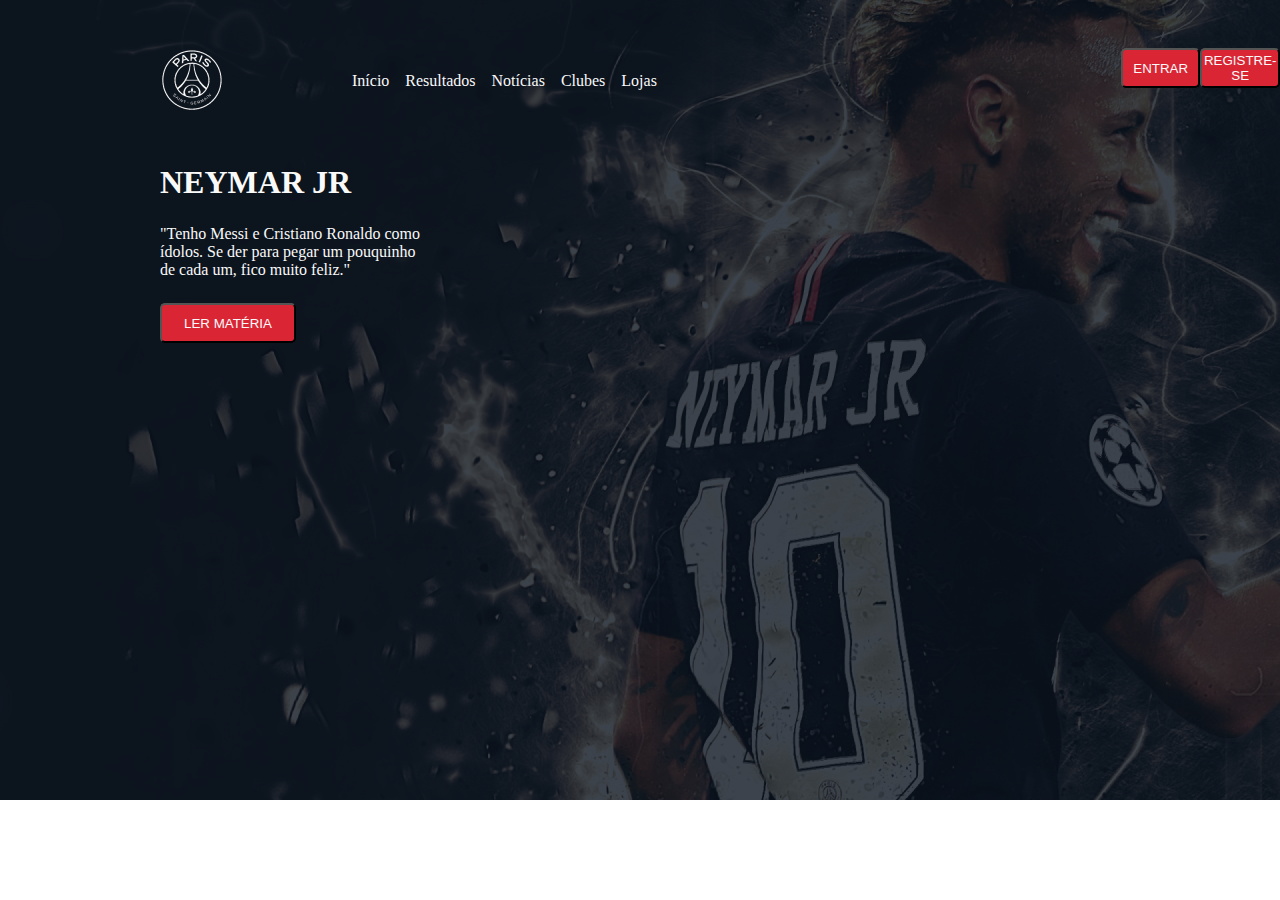
==== desafio028/index.html @ 667c01e2 "First commit" ====
<!DOCTYPE html>
<html lang="en">
<head>
    <meta charset="UTF-8">
    <meta http-equiv="X-UA-Compatible" content="IE=edge">
    <meta name="viewport" content="width=device-width, initial-scale=1.0">
    <link rel="stylesheet" href="style.css">
    <title>Desafio 28 - PSG</title>
</head>
<body>
    <div class="container">
        <header>
            <nav>
                <i class="icon-psg">
                    <img src="psg logo.png" alt="">
                </i>
                <ul class="menu-bar">
                    <li><a href="#"></a>Início</li>
                    <li><a href="#"></a>Resultados</li>
                    <li><a href="#"></a>Notícias</li>
                    <li><a href="#"></a>Clubes</li>
                    <li><a href="#"></a>Lojas</li>
                </ul>
                <button class="btn-enter">
                    entrar
                </button>
                <button class="btn-register">
                    registre-se
                </button>
            </nav>
            <article class="neymar-news">
                <h1>Neymar JR</h1>
                <P>"Tenho Messi e Cristiano Ronaldo como <br> ídolos. Se der para pegar um pouquinho <br> de cada um, fico muito feliz."</P>
                <button class="btn-read-more">ler matéria</button>
            </article>
        </header>
    </div>
</body>
</html>
---- desafio028/style.css ----
@charset "UTF-8";
@import url('https://fonts.googleapis.com/css2?family=Inter:wght@300;400;700&display=swap');

*{
    margin: 0;
    padding: 0;
    box-sizing: border-box;
}

:root{
    --red: #da2535;
    --gray: #515151;
    --dark: #0b1421;
    --white: #f9f9f9;
    --main-font: 'Inter', sans-serif;

}

body{
    width: 100%;
    height: 100vh;
}

header{
    background-image: url('wallpaper.png');
    height: 800px;
    color: var(--white);
}

header nav{
    display: flex;
    padding: 3rem 0 3rem 10rem;
}

header ul{
    list-style: none;
    display: flex;
    padding: 0 8rem;
}

header li{
    display: flex;
    padding: 1.5rem 1rem 0 0;
}

header button.btn-enter{
    margin-left: 20rem
}

article{
    padding-left: 10rem;
}

article h1{
    text-transform: uppercase;
}

article p{
    padding: 1.5rem 0;
    text-align: justify;
}

button{
    height: 2.5rem;
    width: 8.5rem;
    border-radius: 5px;
    background-color: var(--red);
    color: var(--white);
    text-transform: uppercase;
    font-size: bolder;
}
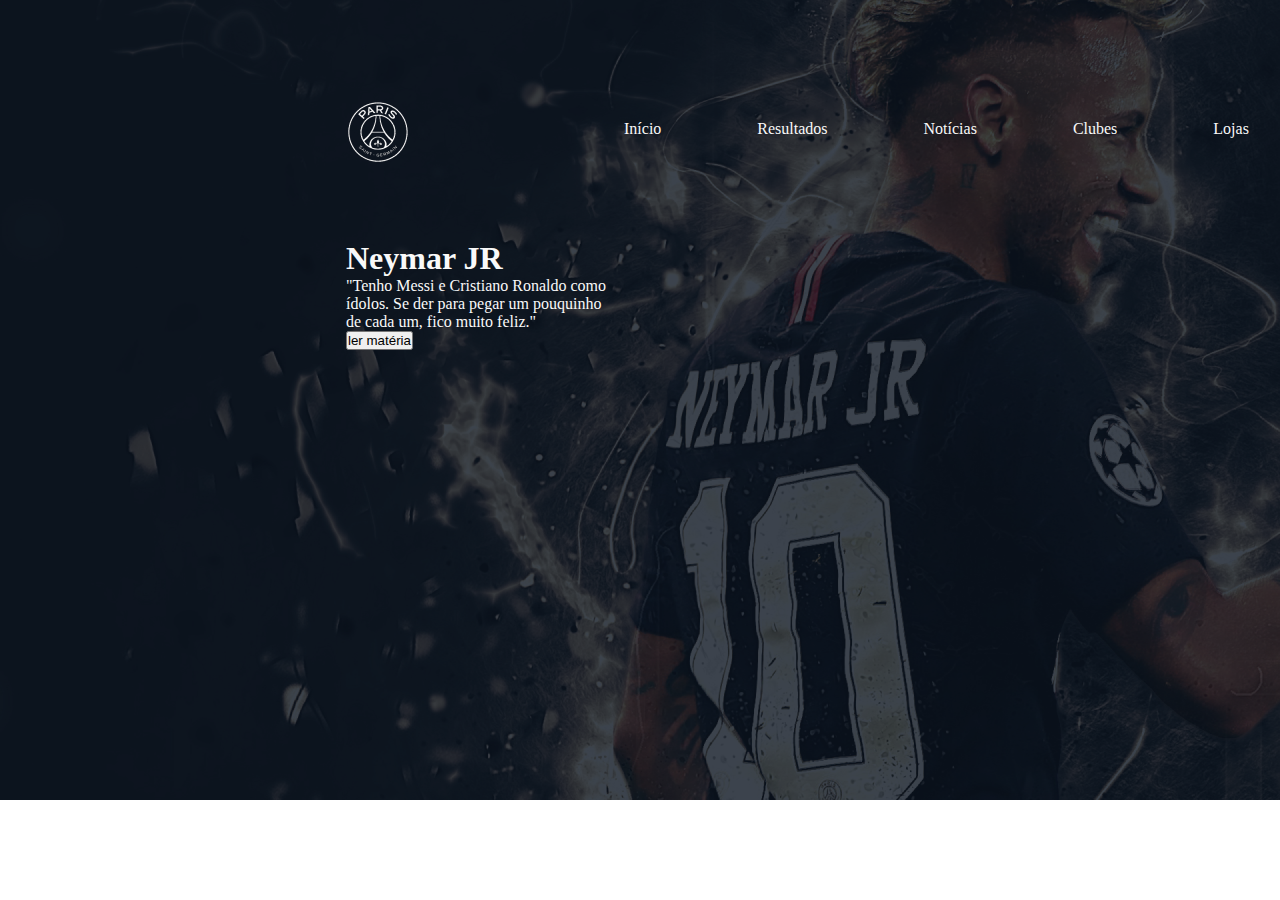
==== commit 531baccc: "Reestruturando" ====
--- a/desafio028/index.html
+++ b/desafio028/index.html
@@ -21,12 +21,14 @@
                     <li><a href="#"></a>Clubes</li>
                     <li><a href="#"></a>Lojas</li>
                 </ul>
-                <button class="btn-enter">
-                    entrar
-                </button>
-                <button class="btn-register">
-                    registre-se
-                </button>
+                <div class="main-buttons">
+                    <button class="btn-enter">
+                        entrar
+                    </button>
+                    <button class="btn-register">
+                        registre-se
+                    </button>
+                </div>
             </nav>
             <article class="neymar-news">
                 <h1>Neymar JR</h1>
--- a/desafio028/style.css
+++ b/desafio028/style.css
@@ -23,49 +23,45 @@
 
 header{
     background-image: url('wallpaper.png');
+    position: relative;
     height: 800px;
     color: var(--white);
 }
 
-header nav{
+header nav {
     display: flex;
-    padding: 3rem 0 3rem 10rem;
+    position: absolute;
+    top: 60px;
+
+}
+
+header nav i{
+    position: absolute;
+    top: 40px;
+    left: 346px;
+
 }
 
 header ul{
+    display: flex;
+    position: absolute;
     list-style: none;
-    display: flex;
-    padding: 0 8rem;
+    top: 60px;
+    left: 576px;
 }
 
-header li{
-    display: flex;
-    padding: 1.5rem 1rem 0 0;
+header ul li{
+    padding: 0 48px;
 }
 
-header button.btn-enter{
-    margin-left: 20rem
+header .main-buttons{
+    position: absolute;
+    top: 61px;
+    left: 1434px;
 }
 
 article{
-    padding-left: 10rem;
-}
-
-article h1{
-    text-transform: uppercase;
-}
-
-article p{
-    padding: 1.5rem 0;
-    text-align: justify;
-}
-
-button{
-    height: 2.5rem;
-    width: 8.5rem;
-    border-radius: 5px;
-    background-color: var(--red);
-    color: var(--white);
-    text-transform: uppercase;
-    font-size: bolder;
+    position: absolute;
+    top: 240px;
+    left: 346px;
 }